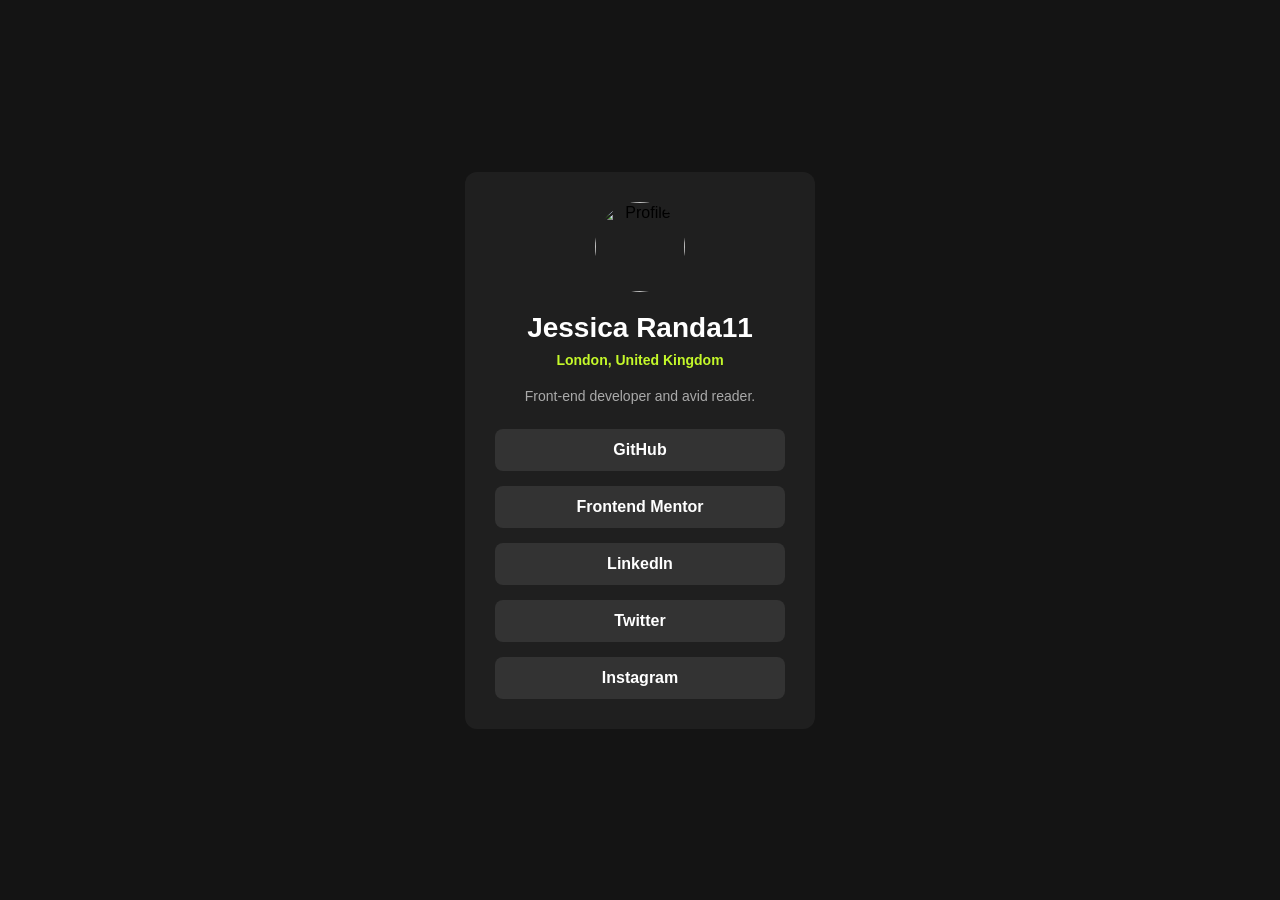
==== index.html @ d839e67a "Add files via upload" ====
<html lang="en">
<head>
    <meta charset="UTF-8">
    <meta name="viewport" content="width=device-width, initial-scale=1.0">
    <link rel="stylesheet" href="style.css">
    <title>Social Links Profile</title>
</head>
<body>
    <div class="card">
        <img src="avatar-jessica.jpeg" alt="Profile" class="avatar">
        <h1>Jessica Randa11 </h1>
    <h2>London, United Kingdom</h2>
    <p>Front-end developer and avid reader.</p>
    <div class="Links">
        <a href="#">GitHub</a>
        <a href="#">Frontend Mentor</a>
        <a href="#">LinkedIn</a>
        <a href="#">Twitter</a>
        <a href="#">Instagram</a>
    </div>
    </div>

</body>
</html>
---- style.css ----
*{
    margin: 0;
    padding: 0;
    box-sizing: border-box;
}

body{
    min-height: 100vh;
    background: #141414;
    display: flex;
     justify-content: center;
     align-items: center;
     font-family: Arial, sans-serif;
}
.card{
    background: #1f1f1f;
    width: 350px;
    padding: 30px;
    border-radius: 12px;
    text-align: center;
}

.avatar{
    width: 90px;
    border-radius: 50%;
    margin-bottom: 20px;
}

.card h1 {
    color: white;
    font-size: 28px;
    margin-bottom: 8px;
}

.card h2{
    color: #c4f82a;
    font-size: 14px;
    margin-bottom: 20px;
}

.card p{
    color: #aaa;
    font-size: 14px;
    margin-bottom: 25px;
}

.links {
    display: flex;
    flex-direction: column;
    gap: 15px;
}
.links a{
    background: #333;
    color: white;
    text-decoration: none;
    padding: 12px;
    border-radius: 8px ;
    font-weight: bold;
    transition: 0.3s;
}
.links a:hover {
    background: #c4f82a;
    color: black;
}
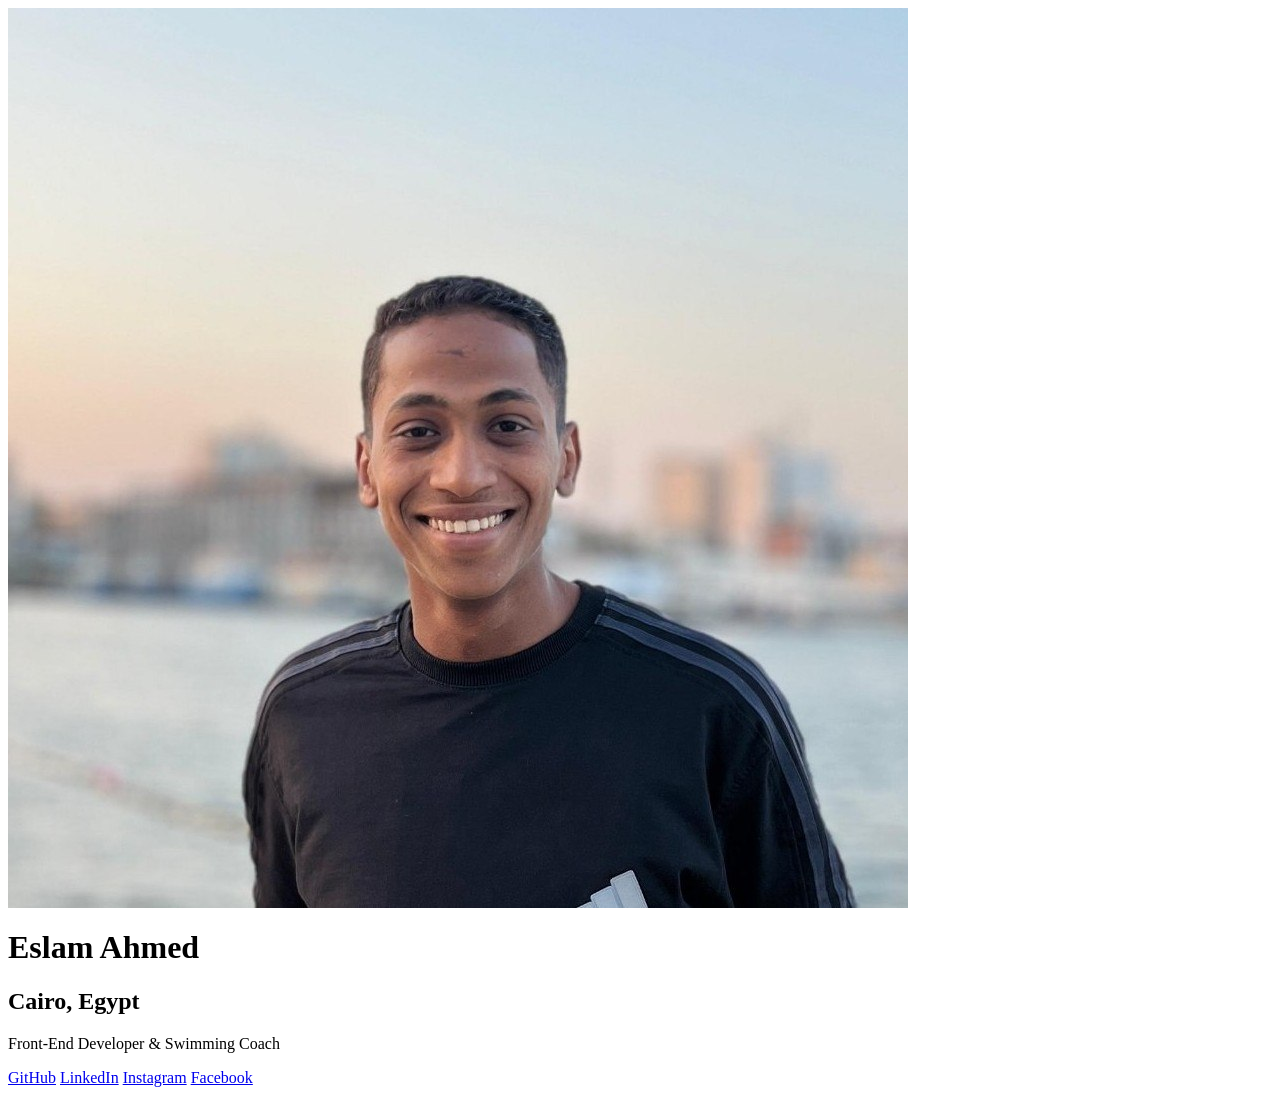
==== commit aa202a56: "Rename index (2).html to index.html" ====
--- a/index.html
+++ b/index.html
@@ -7,18 +7,17 @@
 </head>
 <body>
     <div class="card">
-        <img src="avatar-jessica.jpeg" alt="Profile" class="avatar">
-        <h1>Jessica Randa11 </h1>
-    <h2>London, United Kingdom</h2>
-    <p>Front-end developer and avid reader.</p>
-    <div class="Links">
-        <a href="#">GitHub</a>
-        <a href="#">Frontend Mentor</a>
-        <a href="#">LinkedIn</a>
-        <a href="#">Twitter</a>
-        <a href="#">Instagram</a>
+        <img src="avatar-eslam.jpeg" alt="Eslam Ahmed" class="avatar">
+        <h1>Eslam Ahmed</h1>
+    <h2>Cairo, Egypt</h2>
+    <p>Front-End Developer &amp; Swimming Coach</p>
+    <div class="links">
+        <a href="https://github.com/eslamahmed19">GitHub</a>
+        <a href="https://www.linkedin.com/in/eslam-ahmed-523766264">LinkedIn</a>
+        <a href="https://www.instagram.com/eslam_ah._.med">Instagram</a>
+        <a href="https://www.facebook.com/share/1Gw2XPxQgB/">Facebook</a>
     </div>
     </div>
 
 </body>
-</html>+</html>
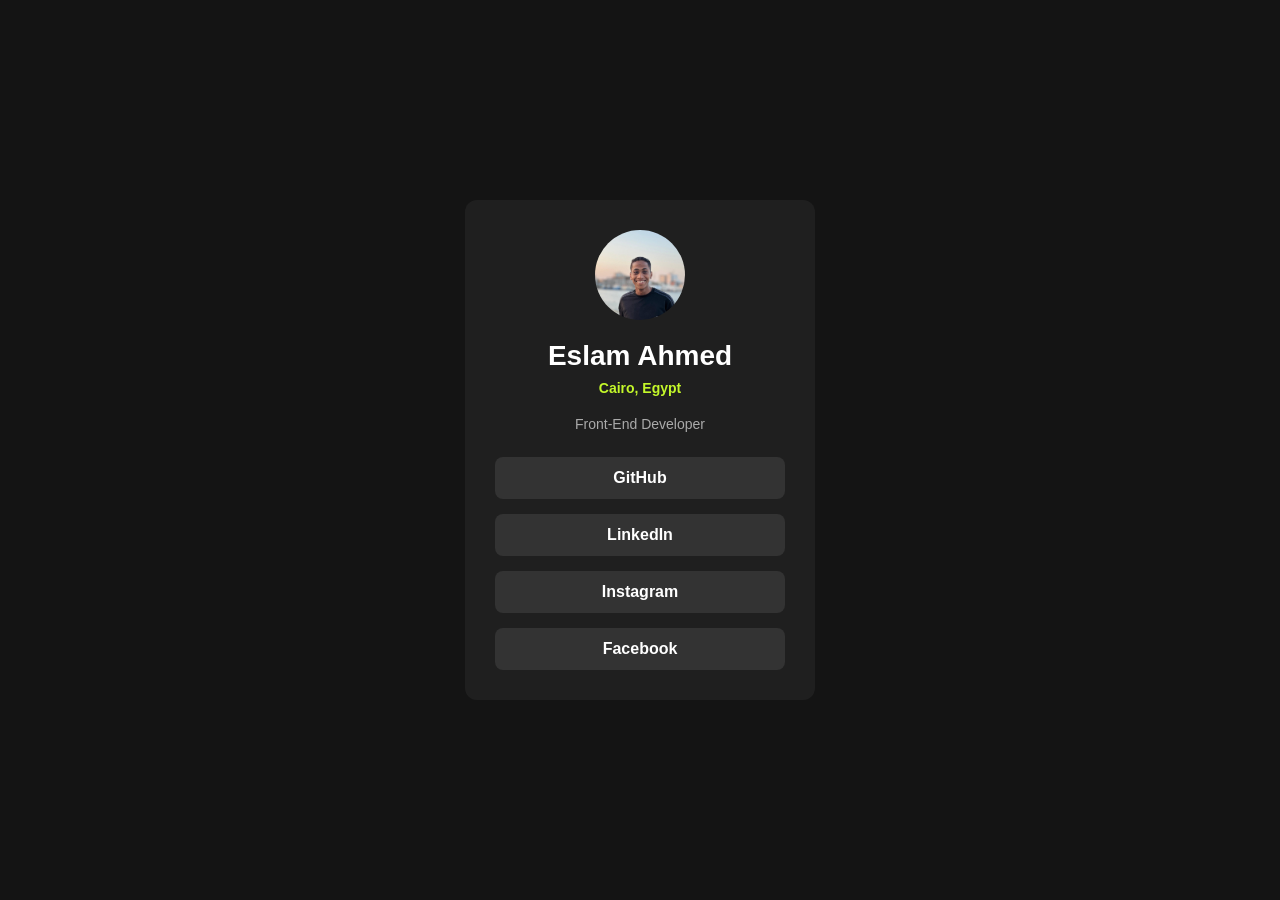
==== commit 3e15a3b2: "Remove swimming coach title from profile" ====
--- a/index.html
+++ b/index.html
@@ -10,7 +10,7 @@
         <img src="avatar-eslam.jpeg" alt="Eslam Ahmed" class="avatar">
         <h1>Eslam Ahmed</h1>
     <h2>Cairo, Egypt</h2>
-    <p>Front-End Developer &amp; Swimming Coach</p>
+    <p>Front-End Developer</p>
     <div class="links">
         <a href="https://github.com/eslamahmed19">GitHub</a>
         <a href="https://www.linkedin.com/in/eslam-ahmed-523766264">LinkedIn</a>
--- a/style.css
+++ b/style.css
@@ -0,0 +1,65 @@
+*{
+    margin: 0;
+    padding: 0;
+    box-sizing: border-box;
+}
+
+body{
+    min-height: 100vh;
+    background: #141414;
+    display: flex;
+     justify-content: center;
+     align-items: center;
+     font-family: Arial, sans-serif;
+}
+.card{
+    background: #1f1f1f;
+    width: 350px;
+    padding: 30px;
+    border-radius: 12px;
+    text-align: center;
+}
+
+.avatar{
+    width: 90px;
+    border-radius: 50%;
+    margin-bottom: 20px;
+}
+
+.card h1 {
+    color: white;
+    font-size: 28px;
+    margin-bottom: 8px;
+}
+
+.card h2{
+    color: #c4f82a;
+    font-size: 14px;
+    margin-bottom: 20px;
+}
+
+.card p{
+    color: #aaa;
+    font-size: 14px;
+    margin-bottom: 25px;
+}
+
+.links {
+    display: flex;
+    flex-direction: column;
+    gap: 15px;
+}
+.links a{
+    background: #333;
+    color: white;
+    text-decoration: none;
+    padding: 12px;
+    border-radius: 8px ;
+    font-weight: bold;
+    transition: 0.3s;
+}
+.links a:hover {
+    background: #c4f82a;
+    color: black;
+}
+
